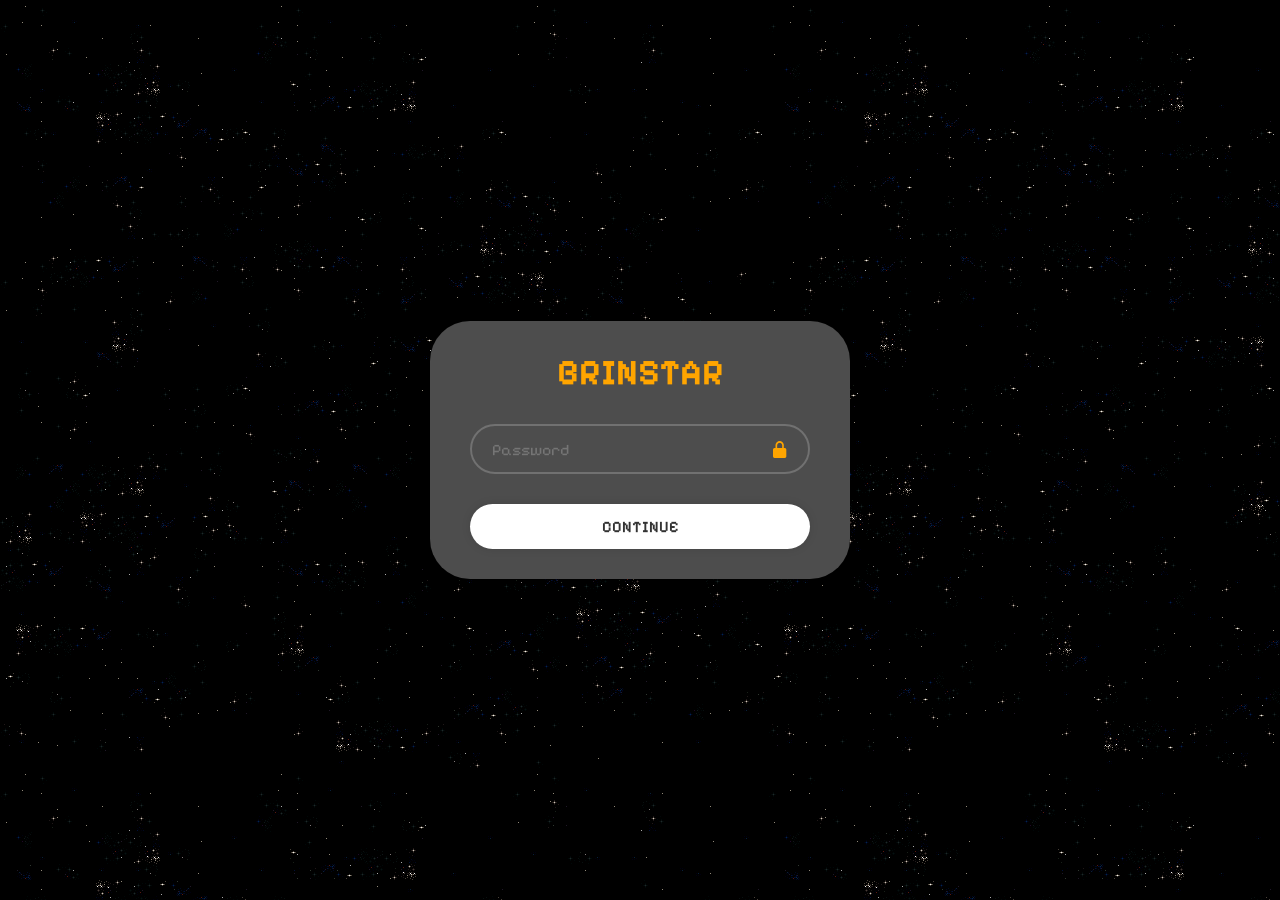
==== index.html @ d428137b "Update index.html font" ====
<!DOCTYPE html>
<html>
<head>
  <meta name="viewport" content="width=device-width, initial-scale=1.0">
  <link rel="stylesheet" href="style.css">
  <link href='https://unpkg.com/boxicons@2.1.4/css/boxicons.min.css' rel='stylesheet'>
  <link rel="preconnect" href="https://fonts.googleapis.com">
  <link rel="preconnect" href="https://fonts.gstatic.com" crossorigin>
  <link href="https://fonts.googleapis.com/css2?family=Pixelify+Sans:wght@400..700&display=swap" rel="stylesheet">
</head>
<body>
  <div class="wrapper">
    <form id="password-form" action="/.netlify/functions/validate" method="post">
      <h1>BRINSTAR</h1>
      <div class="input-box">
        <input type="password" name="password" id="password-input" placeholder="Password" required>
        <i class='bx bxs-lock-alt'></i>
      </div>
      <button type="submit" class="btn">CONTINUE</button>
    </form>
  </div>
  <script src="client.js"></script>
</body>
</html>
---- style.css ----
/* Define font family globally */
body {
  font-family: "Pixelify Sans", sans-serif;
}



.pixelify-sans-<uniquifier> {
  font-family: "Pixelify Sans", sans-serif;
  font-optical-sizing: auto;
  font-weight: 400; /* Specify the desired font weight (e.g., 400 for normal, 700 for bold) */
  font-style: normal;
}


/* Background image settings */
body {
  background-color: black; /* Fallback background color */
  display: flex;
  justify-content: center;
  align-items: center;
  min-height: 100vh;
  background-image: url('background.png');
  background-repeat: repeat; /* Repeat the background image both horizontally and vertically */
}

/* Other styles remain unchanged */
.wrapper {
  width: 420px;
  background: #4d4d4d;
  color: orange;
  border-radius: 40px;
  padding: 30px 40px;
}

/* Add rest of your CSS rules here */







// <uniquifier>: Use a uniquifier for the class name
// <weight>: Use a value from 400 to 700



.pixelify-sans-<uniquifier> {
  font-family: "Pixelify Sans", sans-serif;
  font-optical-sizing: auto;
  font-weight: <weight>;
  font-style: normal;
}

* {
  margin: 0;
  padding: 0;
  box-sizing: border-box;
  font-family: "Pixelify Sans", sans-serif;
}



.wrapper h1 {
  font-size: 36px;
  text-align: center;
}

.wrapper .input-box {
  position: relative;
  width: 100%;
  height: 50px;
  margin: 30px 0;
}

.input-box input {
  width: 100%;
  height: 100%;
  background: transparent;
  border: none;
  outline: none;
  border: 2px solid rgba(255, 255, 255, .2);
  border-radius: 40px;
  font-size: 16px;
  color: #fff;
  padding: 20px 45px 20px 20px;
}

.input-box input::placeholder {
  color #fff;
}

.input-box i{
  position: absolute;
  right: 20px;
  top: 50%;
  transform: translateY(-50%);
  font-size: 20px;
}








.wrapper .btn {
  width: 100%;
  height: 45px;
  background: #fff;
  border: none;
  outline: none;
  border-radius: 40px;
  box-shadow: 0 0 10px rgba(0, 0, 0, .1);
  cursor: pointer;
  font-size: 16px;
  color: #333;
  font-weight: 600;
}

.wrapper .register-link {
  font-size: 14.5px;
  text-align: center;
  margin: 20px 0 15px;
}

.register-link p a {
  color: #fff;
  text-decoration: none;
  font-weight: 600;
}

.register-link p a:hover {
  text-decoration: underline;
}
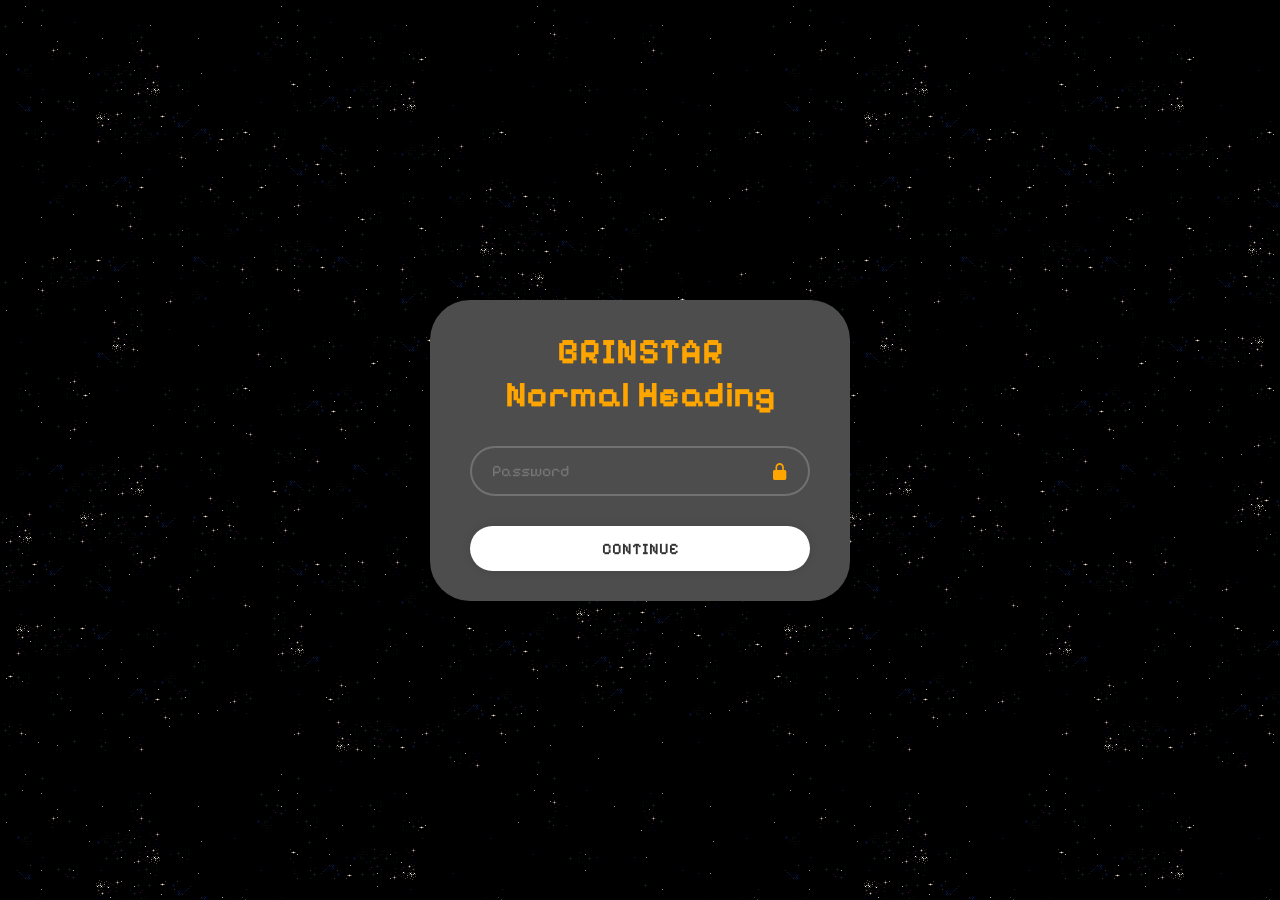
==== commit 8bf3db31: "Update index.html only brinstar has pixel font" ====
--- a/index.html
+++ b/index.html
@@ -11,7 +11,11 @@
 <body>
   <div class="wrapper">
     <form id="password-form" action="/.netlify/functions/validate" method="post">
-      <h1>BRINSTAR</h1>
+
+<!-- HTML -->
+<h1 class="pixelify-heading">BRINSTAR</h1>
+<h1>Normal Heading</h1>
+      
       <div class="input-box">
         <input type="password" name="password" id="password-input" placeholder="Password" required>
         <i class='bx bxs-lock-alt'></i>
--- a/style.css
+++ b/style.css
@@ -4,11 +4,13 @@
 }
 
 
+// <uniquifier>: Use a uniquifier for the class name
+// <weight>: Use a value from 400 to 700
 
 .pixelify-sans-<uniquifier> {
   font-family: "Pixelify Sans", sans-serif;
   font-optical-sizing: auto;
-  font-weight: 400; /* Specify the desired font weight (e.g., 400 for normal, 700 for bold) */
+  font-weight: <weight>;
   font-style: normal;
 }
 
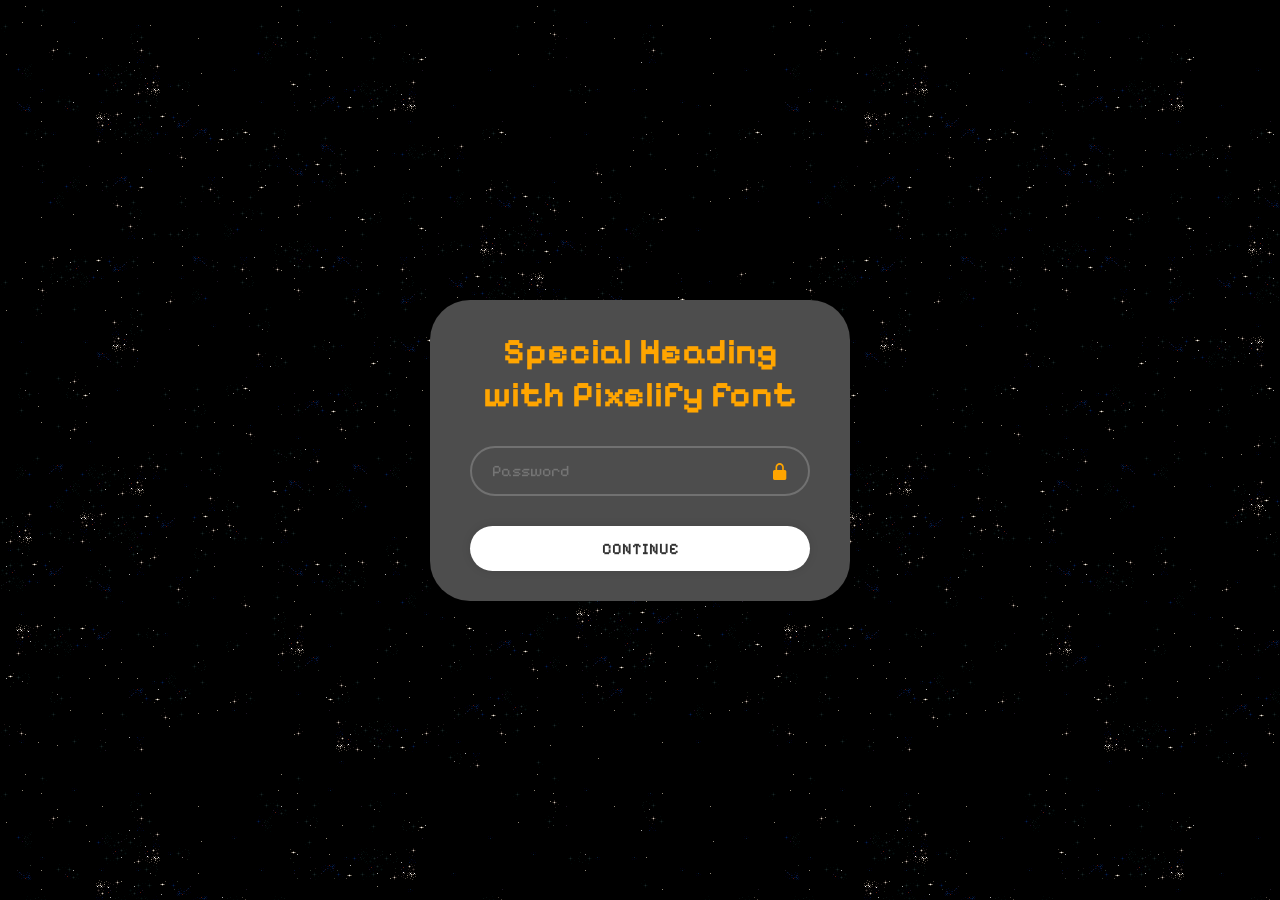
==== commit 326dd70c: "Update index.html special heading" ====
--- a/index.html
+++ b/index.html
@@ -13,8 +13,9 @@
     <form id="password-form" action="/.netlify/functions/validate" method="post">
 
 <!-- HTML -->
-<h1 class="pixelify-heading">BRINSTAR</h1>
-<h1>Normal Heading</h1>
+<h1 class="special-heading">Special Heading with Pixelify font</h1>
+
+
       
       <div class="input-box">
         <input type="password" name="password" id="password-input" placeholder="Password" required>
--- a/style.css
+++ b/style.css
@@ -13,6 +13,15 @@
   font-weight: <weight>;
   font-style: normal;
 }
+
+/* CSS */
+/* Apply Pixelify Sans font only to the heading with .special-heading class */
+.special-heading {
+  font-family: "Pixelify Sans", sans-serif;
+}
+
+/* No need to specify font-family for other headings, they will inherit the default font */
+
 
 
 /* Background image settings */
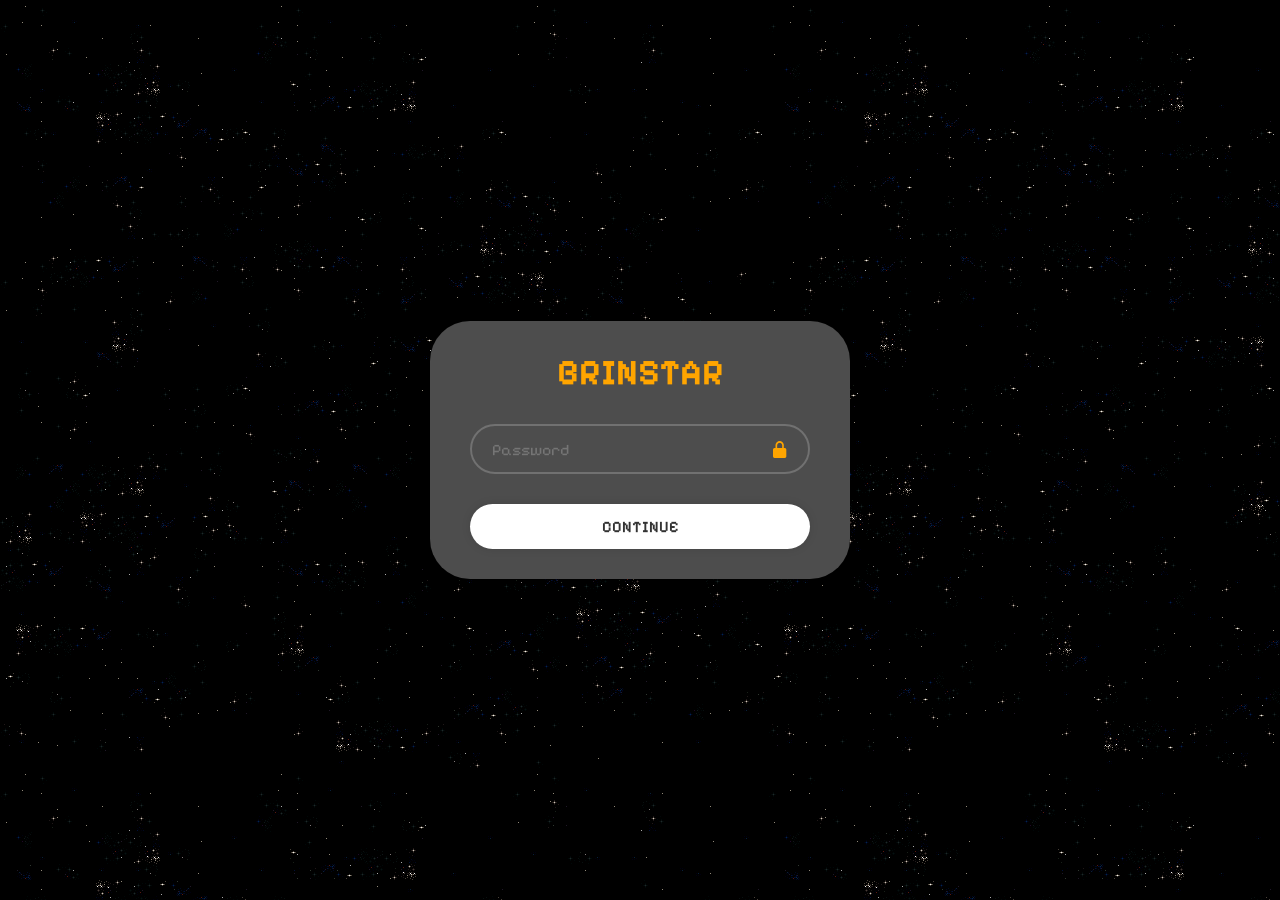
==== commit 943814e6: "Update index.html" ====
--- a/index.html
+++ b/index.html
@@ -13,7 +13,9 @@
     <form id="password-form" action="/.netlify/functions/validate" method="post">
 
 <!-- HTML -->
-<h1 class="special-heading">Special Heading with Pixelify font</h1>
+<h1 class="special-heading">BRINSTAR</h1>
+
+
 
 
       
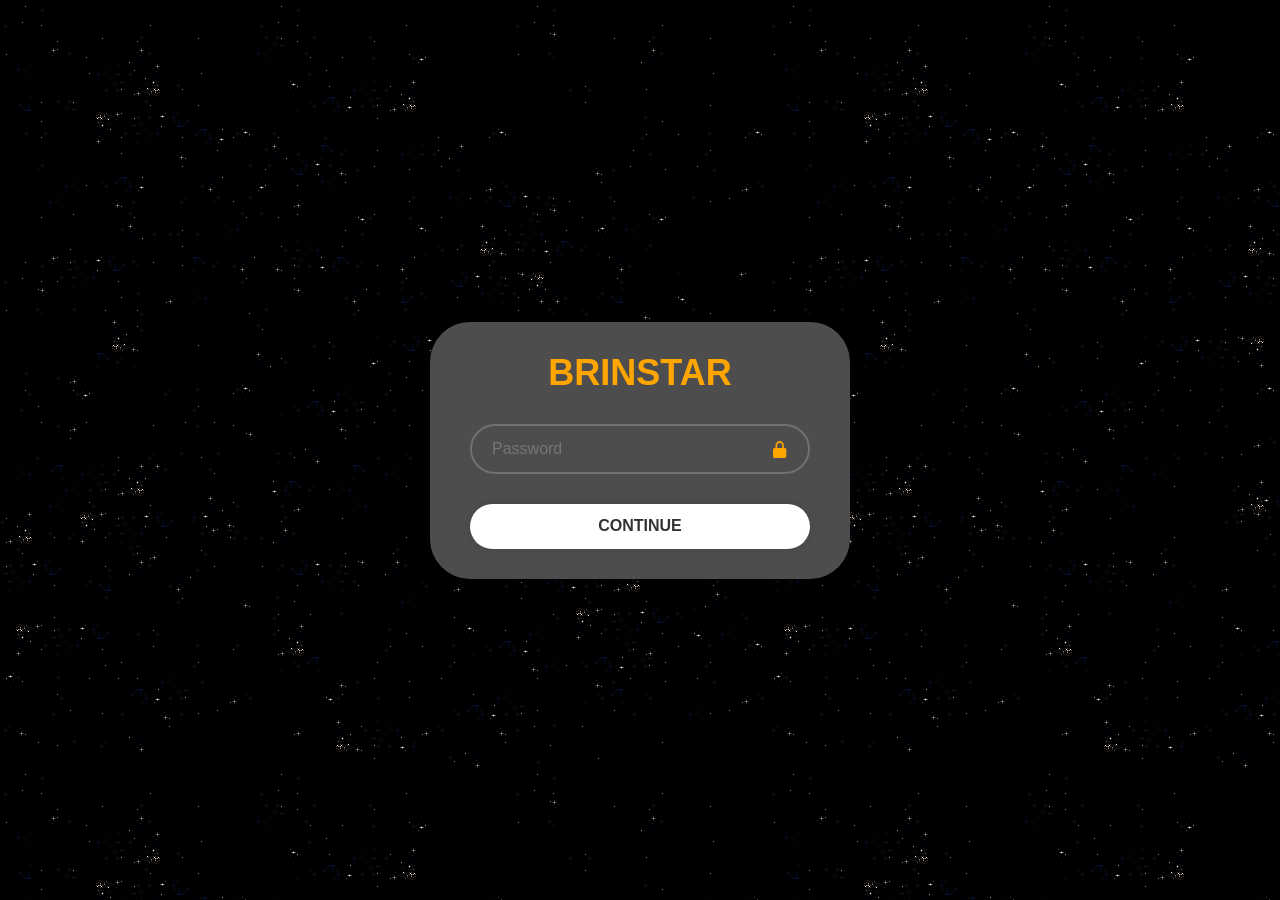
==== commit f4ca74cf: "Update index.html added metroid font" ====
--- a/index.html
+++ b/index.html
@@ -7,18 +7,29 @@
   <link rel="preconnect" href="https://fonts.googleapis.com">
   <link rel="preconnect" href="https://fonts.gstatic.com" crossorigin>
   <link href="https://fonts.googleapis.com/css2?family=Pixelify+Sans:wght@400..700&display=swap" rel="stylesheet">
+  <style>
+    /* Define font family for the custom font */
+    @font-face {
+      font-family: 'MetroidFont'; /* Name of the font family */
+      src: url('https://github.com/TrainTree/Brinstar/blob/main/fonts/super-metroid-intro-snes.ttf') format('truetype'); /* Path to the font file */
+      /* Add more src definitions for other font file formats if necessary */
+      font-weight: normal; /* Font weight */
+      font-style: normal; /* Font style */
+    }
+
+    /* Apply the custom font to the "BRINSTAR" heading */
+    .special-heading {
+      font-family: 'MetroidFont', sans-serif; /* Use the custom font family */
+    }
+  </style>
 </head>
 <body>
   <div class="wrapper">
     <form id="password-form" action="/.netlify/functions/validate" method="post">
 
-<!-- HTML -->
-<h1 class="special-heading">BRINSTAR</h1>
+      <!-- HTML -->
+      <h1 class="special-heading">BRINSTAR</h1>
 
-
-
-
-      
       <div class="input-box">
         <input type="password" name="password" id="password-input" placeholder="Password" required>
         <i class='bx bxs-lock-alt'></i>
--- a/style.css
+++ b/style.css
@@ -1,8 +1,22 @@
 /* Define font family globally */
 body {
+  font-family: "Arial", sans-serif;
+}
+
+/* Apply Pixelify Sans font only to the heading with .special-heading class */
+.special-heading {
   font-family: "Pixelify Sans", sans-serif;
 }
 
+/* Apply a different font to input placeholders */
+::placeholder {
+  font-family: "Arial", sans-serif;
+}
+
+/* Apply a different font to the "CONTINUE" button */
+.wrapper .btn {
+  font-family: "Arial", sans-serif;
+}
 
 // <uniquifier>: Use a uniquifier for the class name
 // <weight>: Use a value from 400 to 700
@@ -126,6 +140,7 @@
   border-radius: 40px;
   box-shadow: 0 0 10px rgba(0, 0, 0, .1);
   cursor: pointer;
+  font-family: "Arial", sans-serif;
   font-size: 16px;
   color: #333;
   font-weight: 600;
